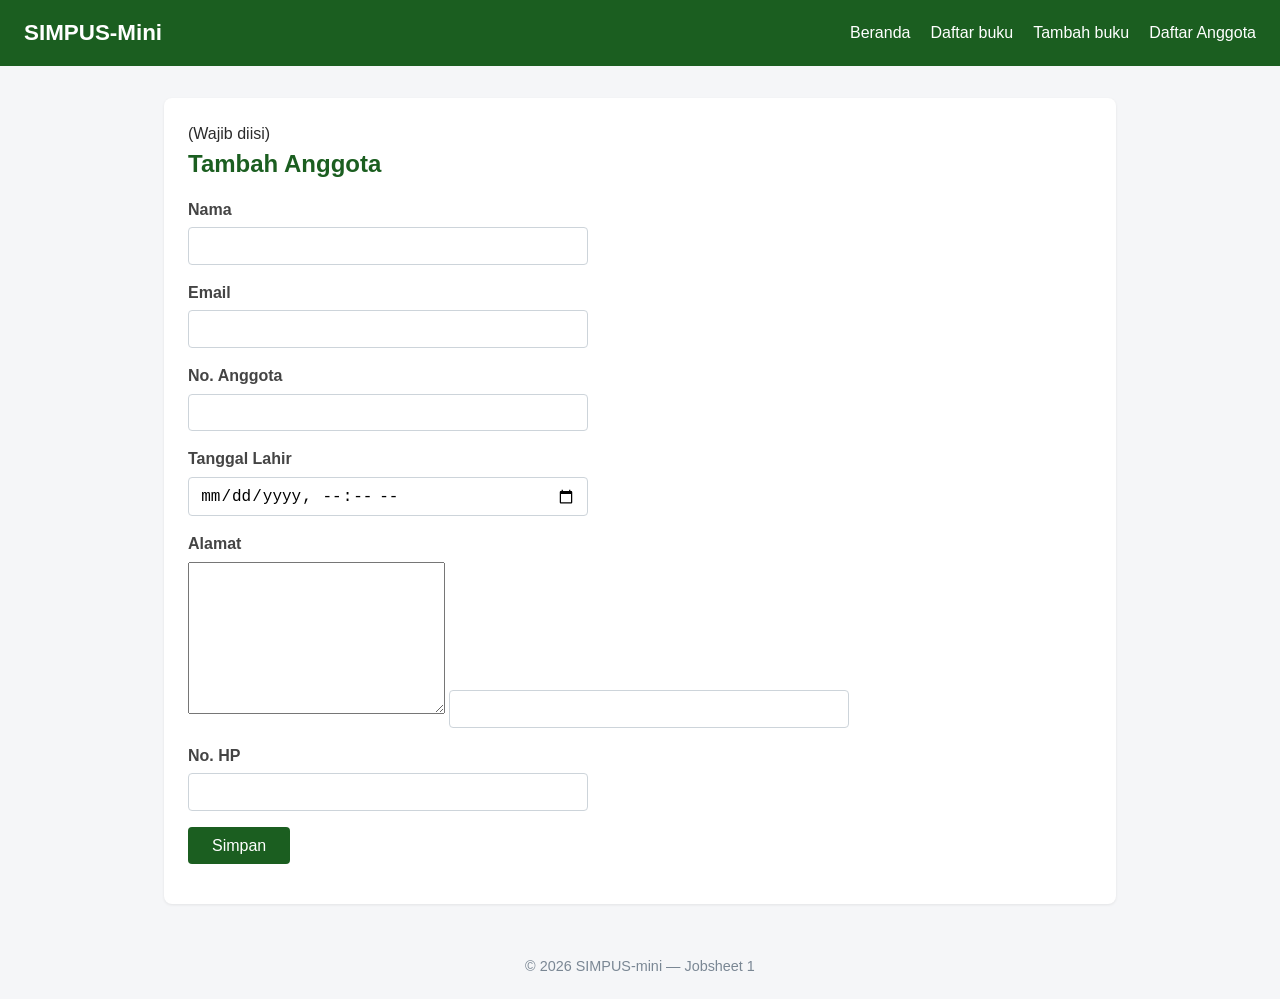
==== jobsheet-02/anggota/tambah.html @ d8c485ef "Upload source code and screenshots without report" ====
<!doctype html>
<html lang="en">
  <head>
    <meta charset="UTF-8" />
    <meta name="viewport" content="width=device-width, initial-scale=1.0" />
    <title>Tambah Anggota</title>
  	<link rel="stylesheet" href="../assets/css/style.css">
</head>
  <header>
     <h1>SIMPUS-Mini</h1>
      <nav>
        <ul>
          <li><a href="index.html">Beranda</a></li>
          <li><a href="buku/list.html">Daftar buku</a></li>
          <li><a href="buku/tambah.html">Tambah buku</a></li>
          <li><a href="anggota/list.html">Daftar Anggota</a></li>
        </ul>
      </nav>
  </header>
  <body>
    <main>
  <section>
      <span>(Wajib diisi)</span>
      <h2>Tambah Anggota</h2>
      <form action="" method="post">
        <p>
          <label for="nama">Nama</label>
          <input type="text" name="nama_lengkap" id="nama" required/>
        </p>
        <p>
          <label for="nama">Email</label>
          <input type="email" name="email" id="emaii" required/>
        </p>
        <p>
          <label for="nama">No. Anggota</label>
          <input type="text" name="no_anggota" id="no_anggota" required />
        </p>
        <p>
          <label for="nama">Tanggal Lahir</label>
          <input
            type="datetime-local"
            name="tanggl_lahir"
            id="tanggal_lahir"
            value="dd/mm/yyyy hh:mm:ss"
          />
        </p>
        <p>
          <label for="nama">Alamat</label>
          <textarea id="alamat" rows="10 " id="nama" cols="30"> </textarea>
          <input type="text" name="alamat" id="alamat" />
        </p>
        <p>
          <label for="nama">No. HP</label>
          <input type="number" name="no_hp" id="no_hp" />
        </p>
        <p>
            <button type="submit">Simpan</button>
        </p>
      </form>
    </section>
    </main>
  
     <footer>
        <p>&copy; 2026 SIMPUS-mini &mdash; Jobsheet 1
        </p>
    </footer>
  </body>
</html>
---- jobsheet-02/assets/css/style.css ----
/* ===== Reset & Base ===== */
* {
    box-sizing: border-box;
    margin: 0;
    padding: 0;
}

body {
    font-family: "Segoe UI", Arial, sans-serif;
    color: #2b2b2b;
    background-color: #f5f6f8;
    line-height: 1.5;
}

a {
    color: #1b5e20;
    text-decoration: none;
}

a:hover {
    text-decoration: underline;
}

/* ===== Header & Navbar (Flexbox) ===== */
header {
    background-color: #1b5e20;
    color: #fff;
    padding: 1rem 1.5rem;
    display: flex;
    align-items: center;
    justify-content: space-between;
    flex-wrap: wrap;
}

header h1 {
    font-size: 1.4rem;
}

header nav ul {
    list-style: none;
    display: flex;
    flex-wrap: wrap;
    gap: 1.25rem;
}

header nav a {
    color: #fff;
    font-weight: 500;
    white-space: nowrap;
}

/* ===== Main Layout ===== */
main {
    max-width: 1000px;
    margin: 2rem auto;
    padding: 0 1.5rem;
}

section {
    background-color: #fff;
    border-radius: 8px;
    padding: 1.5rem;
    margin-bottom: 1.5rem;
    box-shadow: 0 1px 3px rgba(0, 0, 0, 0.08);
}

section h2 {
    margin-bottom: 1rem;
    color: #1b5e20;
}

/* ===== Kartu Statistik (CSS Grid) ===== */
main section:nth-of-type(2) {
    display: grid;
    grid-template-columns: repeat(auto-fit, minmax(200px, 1fr));
    gap: 1rem;
}

main section:nth-of-type(2) h2 {
    grid-column: 1 / -1;
}

main section:nth-of-type(2) article {
    background-color: #e8f5e9;
    border-radius: 8px;
    padding: 1.25rem;
    text-align: center;
}

main section:nth-of-type(2) article h3 {
    font-size: 0.95rem;
    color: #55677a;
    margin-bottom: 0.5rem;
}

main section:nth-of-type(2) article p {
    font-size: 1.8rem;
    font-weight: 700;
    color: #1b5e20;
}

/* ===== Tabel ===== */
table {
    width: 100%;
    border-collapse: collapse;
}

th, td {
    text-align: left;
    padding: 0.65rem 0.75rem;
    border-bottom: 1px solid #e2e6ea;
}

thead {
    background-color: #1b5e20;
    color: #fff;
}

tbody tr:nth-child(even) {
    background-color: #f7f9fb;
}

tbody tr:hover {
    background-color: #e8f5e9;
}

td button {
    padding: 0.35rem 0.7rem;
    margin-right: 0.35rem;
    border: none;
    border-radius: 4px;
    cursor: pointer;
    font-size: 0.85rem;
}

td button:first-of-type {
    background-color: #f0ad4e;
    color: #fff;
}

td button:last-of-type {
    background-color: #d9534f;
    color: #fff;
}

.btn-detail {
    background-color: #0288d1;
    color: #fff;
}

/* ===== Form ===== */
form p {
    margin-bottom: 1rem;
}

form label {
    display: block;
    margin-bottom: 0.35rem;
    font-weight: 600;
    color: #444;
}

form input,
form select {
    width: 100%;
    max-width: 400px;
    padding: 0.55rem 0.7rem;
    border: 1px solid #cdd4da;
    border-radius: 4px;
    font-size: 1rem;
}

form button[type="submit"] {
    background-color: #1b5e20;
    color: #fff;
    border: none;
    padding: 0.6rem 1.5rem;
    border-radius: 4px;
    font-size: 1rem;
    cursor: pointer;
}

form button[type="submit"]:hover {
    background-color: #104015;
}

/* ===== Footer ===== */
footer {
    text-align: center;
    padding: 1.25rem;
    color: #7a8794;
    font-size: 0.9rem;
}
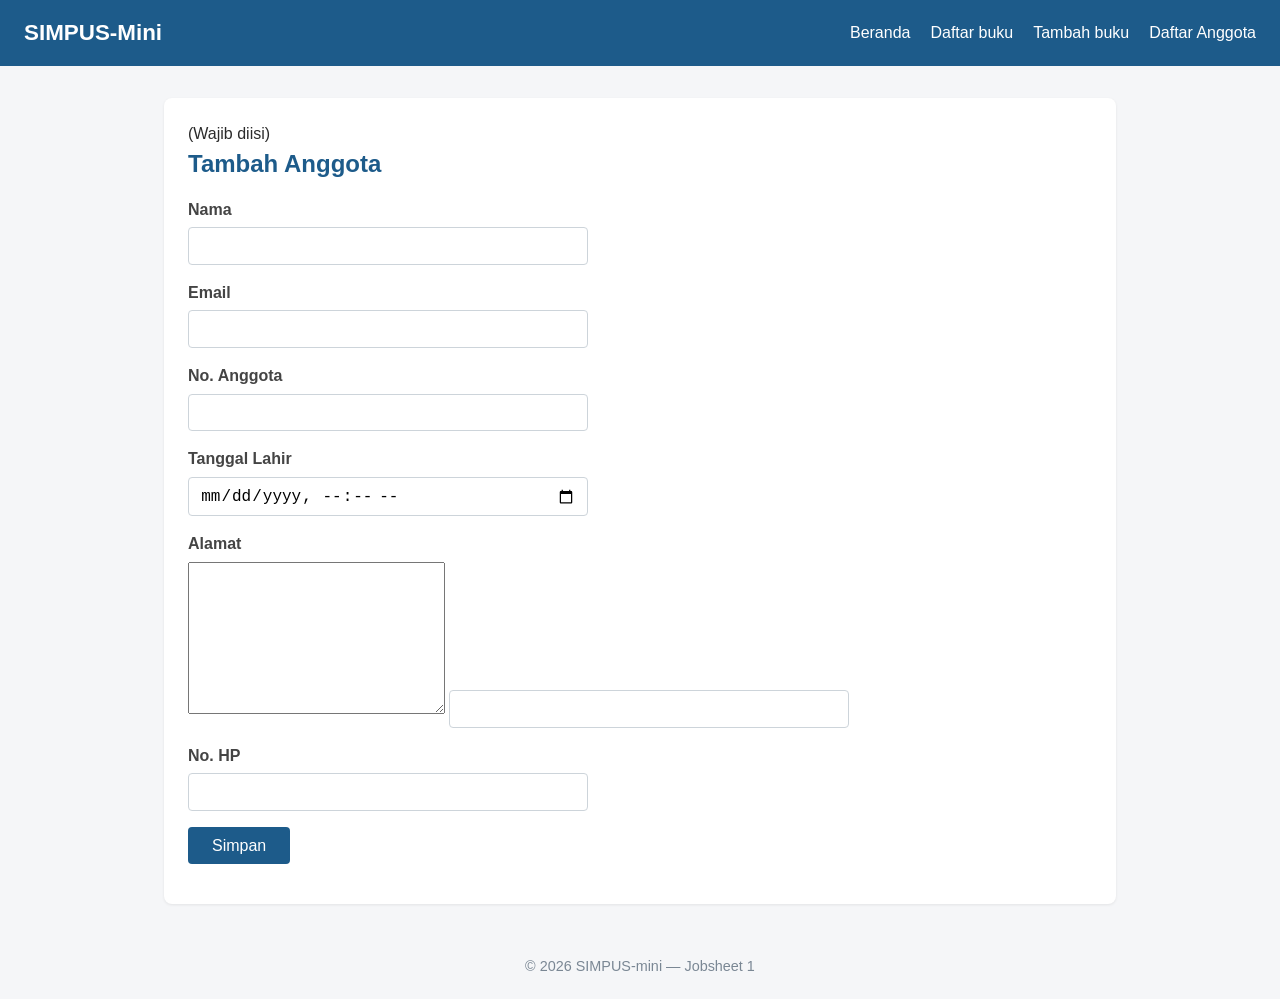
==== commit 66ef277f: "Fix styling issues to comply with jobsheet 2 rules" ====
--- a/jobsheet-02/anggota/tambah.html
+++ b/jobsheet-02/anggota/tambah.html
@@ -6,18 +6,18 @@
     <title>Tambah Anggota</title>
   	<link rel="stylesheet" href="../assets/css/style.css">
 </head>
-  <header>
-     <h1>SIMPUS-Mini</h1>
-      <nav>
-        <ul>
-          <li><a href="index.html">Beranda</a></li>
-          <li><a href="buku/list.html">Daftar buku</a></li>
-          <li><a href="buku/tambah.html">Tambah buku</a></li>
-          <li><a href="anggota/list.html">Daftar Anggota</a></li>
-        </ul>
-      </nav>
-  </header>
   <body>
+    <header>
+       <h1>SIMPUS-Mini</h1>
+        <nav>
+          <ul>
+            <li><a href="index.html">Beranda</a></li>
+            <li><a href="buku/list.html">Daftar buku</a></li>
+            <li><a href="buku/tambah.html">Tambah buku</a></li>
+            <li><a href="anggota/list.html">Daftar Anggota</a></li>
+          </ul>
+        </nav>
+    </header>
     <main>
   <section>
       <span>(Wajib diisi)</span>
--- a/jobsheet-02/assets/css/style.css
+++ b/jobsheet-02/assets/css/style.css
@@ -13,7 +13,7 @@
 }
 
 a {
-    color: #1b5e20;
+    color: #1d5b8a;
     text-decoration: none;
 }
 
@@ -23,7 +23,7 @@
 
 /* ===== Header & Navbar (Flexbox) ===== */
 header {
-    background-color: #1b5e20;
+    background-color: #1d5b8a;
     color: #fff;
     padding: 1rem 1.5rem;
     display: flex;
@@ -39,14 +39,12 @@
 header nav ul {
     list-style: none;
     display: flex;
-    flex-wrap: wrap;
     gap: 1.25rem;
 }
 
 header nav a {
     color: #fff;
     font-weight: 500;
-    white-space: nowrap;
 }
 
 /* ===== Main Layout ===== */
@@ -66,22 +64,18 @@
 
 section h2 {
     margin-bottom: 1rem;
-    color: #1b5e20;
+    color: #1d5b8a;
 }
 
 /* ===== Kartu Statistik (CSS Grid) ===== */
 main section:nth-of-type(2) {
     display: grid;
-    grid-template-columns: repeat(auto-fit, minmax(200px, 1fr));
+    grid-template-columns: repeat(4, 1fr);
     gap: 1rem;
 }
 
-main section:nth-of-type(2) h2 {
-    grid-column: 1 / -1;
-}
-
 main section:nth-of-type(2) article {
-    background-color: #e8f5e9;
+    background-color: #eef4fa;
     border-radius: 8px;
     padding: 1.25rem;
     text-align: center;
@@ -96,7 +90,7 @@
 main section:nth-of-type(2) article p {
     font-size: 1.8rem;
     font-weight: 700;
-    color: #1b5e20;
+    color: #1d5b8a;
 }
 
 /* ===== Tabel ===== */
@@ -112,7 +106,7 @@
 }
 
 thead {
-    background-color: #1b5e20;
+    background-color: #1d5b8a;
     color: #fff;
 }
 
@@ -121,7 +115,7 @@
 }
 
 tbody tr:hover {
-    background-color: #e8f5e9;
+    background-color: #eef4fa;
 }
 
 td button {
@@ -171,7 +165,7 @@
 }
 
 form button[type="submit"] {
-    background-color: #1b5e20;
+    background-color: #1d5b8a;
     color: #fff;
     border: none;
     padding: 0.6rem 1.5rem;
@@ -181,7 +175,7 @@
 }
 
 form button[type="submit"]:hover {
-    background-color: #104015;
+    background-color: #164869;
 }
 
 /* ===== Footer ===== */
